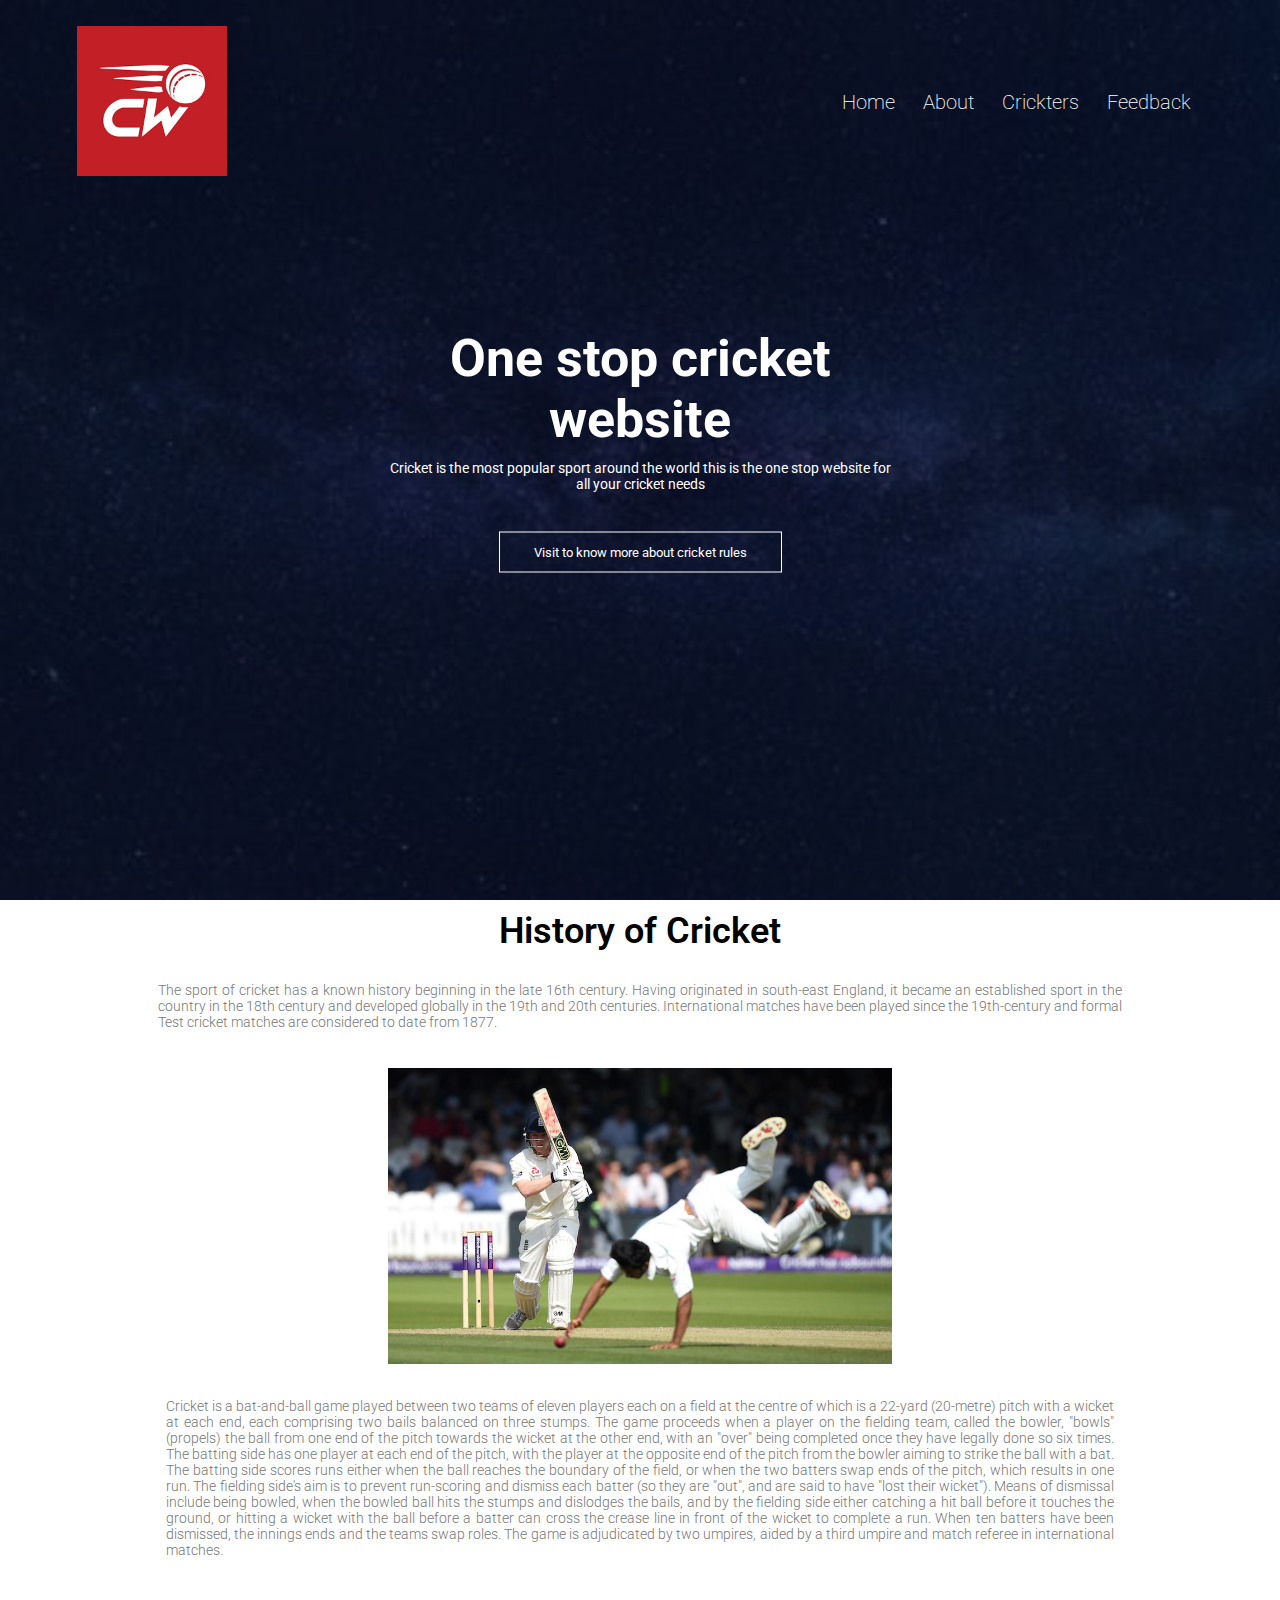
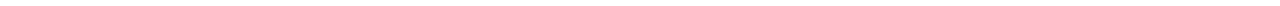
==== index.html @ d86bec0f "Add files via upload" ====
<!DOCTYPE html>
<html lang="en">
<head>
    <meta charset="UTF-8">
    <meta name="viewport" content="width=device-width, initial-scale=1.0">
    <title>Cricket website</title>
    <link rel="stylesheet" href="style.css">
    <link rel="preconnect" href="https://fonts.googleapis.com">
    <link rel="icon" href="images/ball.jfif">
<link rel="preconnect" href="https://fonts.gstatic.com" crossorigin>
<link href="https://fonts.googleapis.com/css2?family=Roboto:ital,wght@0,300;0,400;1,300;1,400;1,700&display=swap" rel="stylesheet">
</head>
<body>
    <section class="header">
        <nav> 
            <a href="index.html"><img src="images/logo.png"></a>
            <div class="nav-links">
                <ul>
                    <li><a href="#">Home</a></li>
                    <li><a href="#">About</a></li>
                    <li><a href="index2.html" target="_blank">Crickters</a></li>
                    <li><a href="feedback.html">Feedback</a></li>
                </ul>
            </div>
        </nav>
        <div class="text-box">
            <h1>One stop cricket website</h1>
            <p>Cricket is the most popular sport around the world this is the one stop website for all your cricket needs</p>
             <a href="https://blog.decathlon.in/articles/cricket-rules-and-scoring" class="hero-btn">Visit to know more about cricket rules</a>
        </div>
    </section>
    <section class="footer">
        <h1>History of Cricket</h1>
        <p>The sport of cricket has a known history beginning in the late 16th century. Having originated in south-east England, it became an established sport in the country in the 18th century and developed globally in the 19th and 20th centuries. International matches have been played since the 19th-century and formal Test cricket matches are considered to date from 1877.</p>
        <div class="space-box">
            <img src="images/cricket.jfif" alt="cricket"> 
            <p>Cricket is a bat-and-ball game played between two teams of eleven players each on a field at the centre of which is a 22-yard (20-metre) pitch with a wicket at each end, each comprising two bails balanced on three stumps. The game proceeds when a player on the fielding team, called the bowler, "bowls" (propels) the ball from one end of the pitch towards the wicket at the other end, with an "over" being completed once they have legally done so six times. The batting side has one player at each end of the pitch, with the player at the opposite end of the pitch from the bowler aiming to strike the ball with a bat. The batting side scores runs either when the ball reaches the boundary of the field, or when the two batters swap ends of the pitch, which results in one run. The fielding side's aim is to prevent run-scoring and dismiss each batter (so they are "out", and are said to have "lost their wicket"). Means of dismissal include being bowled, when the bowled ball hits the stumps and dislodges the bails, and by the fielding side either catching a hit ball before it touches the ground, or hitting a wicket with the ball before a batter can cross the crease line in front of the wicket to complete a run. When ten batters have been dismissed, the innings ends and the teams swap roles. The game is adjudicated by two umpires, aided by a third umpire and match referee in international matches.</p>
        </div>
    </section>

        </div>
    </section>
</body>
</html>
---- style.css ----
*{
    margin:0;
    font-family: 'Roboto', sans-serif;

}
.header{
    min-height:100vh;
    width:100%;
    background-image: linear-gradient(rgba(4,9,30,0.7),rgba(4,9,30,0.7)),url(images/background.jpeg);
    background-position: center;
    background-size: cover;
    position: relative;

}
nav{
    display: flex;
    padding:2% 6%;
    justify-content: space-between;
    align-items: center;
}
nav img{
    width:150px;

}
.nav-links{
    flex:1;
    text-align: right;

}
.nav-links ul li{
    list-style: none;
    display:inline-block ;
    padding:8px 12px;
    position: relative;
    font-size: 15px;
    font-weight: 200;
}
.nav-links ul li a{
    color:#fff;
    text-decoration: none;
    font-size: 20px;;
}
.nav-links ul li::after{
    content:'';
    width:0%;
    height:2px;
    display:block;
    background:#f44336;
    margin:auto;

}
.nav-links ul li:hover::after{
    width:100%;
}
.text-box{
    width:40%;
    color:#fff;
    position: absolute;
    top:50%;
    left:50%;
    transform: translate(-50%,-50%);
    text-align: center;
}
.text-box h1{
    font-size: 52px;;
}
.text-box p{
    margin:10px 0 40px;
    font-size:14px;
    color:#fff;
}
.hero-btn{
    display: inline-block;
    text-decoration: none;
    color:#fff;
    border:1px solid #fff;
    padding:12px 34px ;
    font-size:13px;
    background:transparent;
    position: relative;
    cursor:pointer;


}
.hero-btn:hover{
    border:1px solid red;
    background: #f44336;
    transition: 1s;


}
.footer{
    text-align: center;
    margin:auto;
    width:80%;
    padding:10px;
}
.footer h1{
    color: rgba(20px,20px,30px,40px);
    font-size: 36px;
    font-weight: 600;
}
.footer p{
    color:#777;
    font-size: 14px;
    font-weight: 300;
    padding:30px;
    text-align: justify;
}
.space-box{
    margin:5px;
    padding:3px;
}
.space-box img{
    width:50%;
}
.space-box p{
    color:#777;
    font-size: 14px;
    font-weight: 300;
    padding:30px;
    text-align: justify;
}
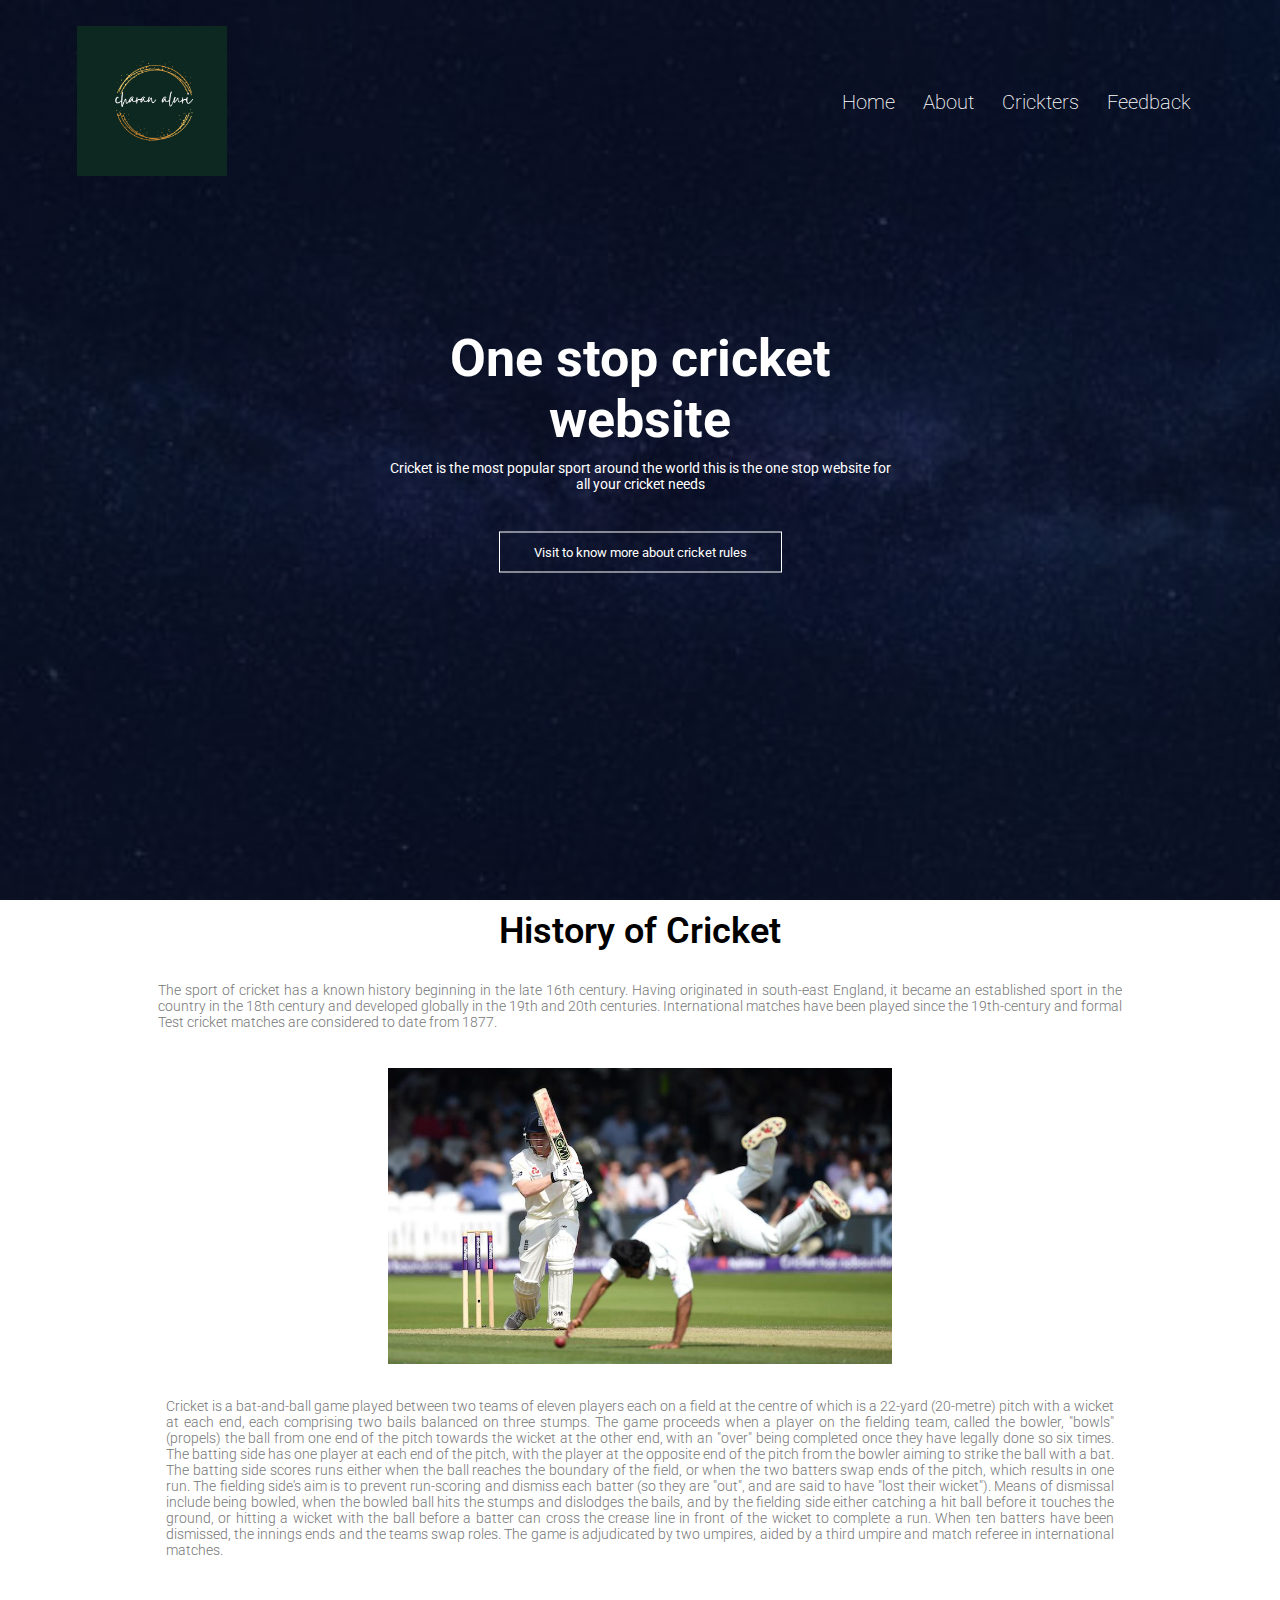
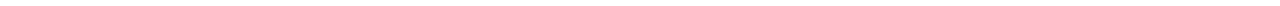
==== commit 31281daf: "Update index.html" ====
--- a/index.html
+++ b/index.html
@@ -13,7 +13,7 @@
 <body>
     <section class="header">
         <nav> 
-            <a href="index.html"><img src="images/logo.png"></a>
+            <a href="index.html"><img src="images/websitelogo.png"></a>
             <div class="nav-links">
                 <ul>
                     <li><a href="#">Home</a></li>
@@ -41,4 +41,4 @@
         </div>
     </section>
 </body>
-</html>+</html>
